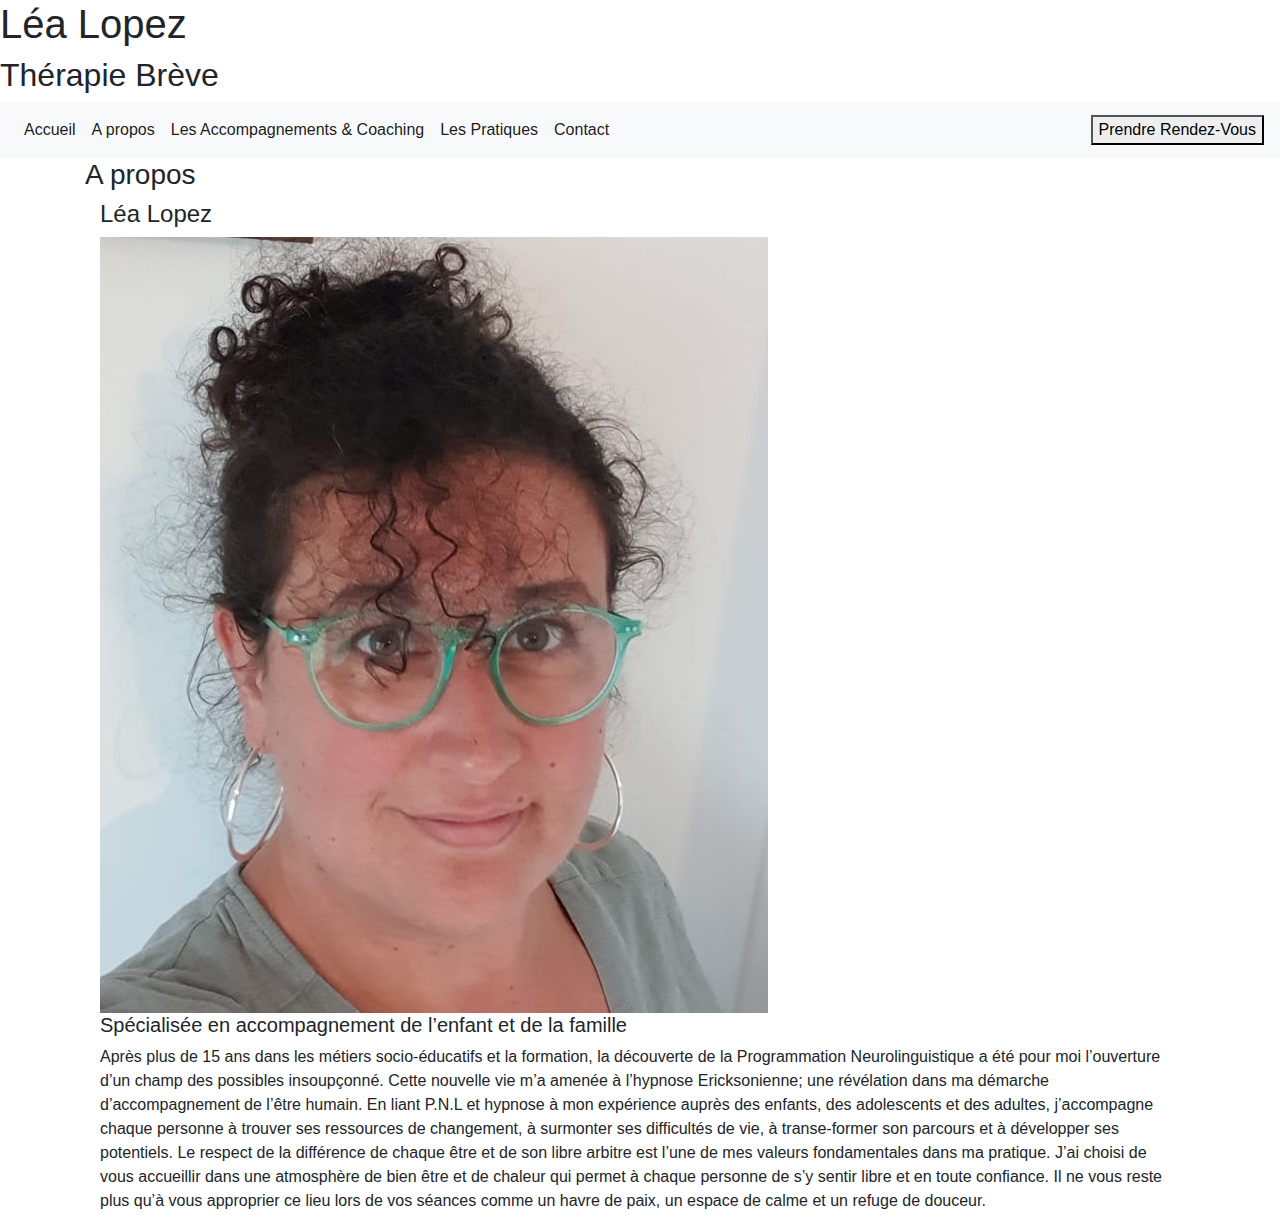
==== about.html @ 2713eb27 "first commit initial structure html" ====
<!DOCTYPE html>
<html lang="fr">
<head>
    <meta charset="UTF-8">
    <meta http-equiv="X-UA-Compatible" content="IE=edge">
    <meta name="viewport" content="width=device-width, initial-scale=1.0">
    <title>Léa Lopez Thérapie Brève</title>
    <link rel="stylesheet" href="https://maxcdn.bootstrapcdn.com/bootstrap/4.0.0/css/bootstrap.min.css" integrity="sha384-Gn5384xqQ1aoWXA+058RXPxPg6fy4IWvTNh0E263XmFcJlSAwiGgFAW/dAiS6JXm" crossorigin="anonymous">
</head>
<body>

    
   <header>
      <h1>Léa Lopez</h1>
      <h2>Thérapie Brève</h2>

      <nav class="navbar navbar-expand-lg navbar-light bg-light">
  
        <button class="navbar-toggler" type="button" data-toggle="collapse" data-target="#navbarTogglerDemo02" aria-controls="navbarTogglerDemo02" aria-expanded="false" aria-label="Toggle navigation">
          <span class="navbar-toggler-icon"></span>
        </button>
      
        <div class="collapse navbar-collapse" id="navbarTogglerDemo02">
          <ul class="navbar-nav mr-auto mt-2 mt-lg-0">
            <li class="nav-item active">
              <a class="nav-link" href="index.html">Accueil <span class="sr-only">(current)</span></a>
            </li>
            <li class="nav-item active">
                <a class="nav-link" href="about.html">A propos <span class="sr-only"></span></a>
            </li>
            <li class="nav-item active">
                <a class="nav-link" href="coaching.html">Les Accompagnements & Coaching <span class="sr-only"></span></a>
            </li>

            <li class="nav-item active">
              <a class="nav-link" href="pratiques.html">Les Pratiques <span class="sr-only"></span></a>
            </li>
              <li class="nav-item active">
                <a class="nav-link" href="contact.html">Contact<span class="sr-only"></span></a>
              </li>
          </ul>

          <button>
            Prendre Rendez-Vous
        </button>
          
        </div>
    </nav>
 
    </header> 
    <main class="container">

      <h3>A propos </h3>
        
      <div class=container>
        <h4>Léa Lopez</h4>
        <img src="/Images/photo-profil.jpg" alt="Photo de profil Léa Lopez">
        <h5> Spécialisée en accompagnement de l’enfant et de la famille</h5>
        <p>Après plus de 15 ans dans les métiers socio-éducatifs et la formation, la découverte de la Programmation Neurolinguistique a été pour moi l’ouverture d’un champ des possibles insoupçonné. Cette nouvelle vie m’a amenée à l’hypnose Ericksonienne; une révélation dans ma démarche d’accompagnement de l’être humain.
            En liant P.N.L et hypnose à mon expérience auprès des enfants, des adolescents et des adultes, j’accompagne chaque personne à trouver ses ressources de changement, à surmonter ses difficultés de vie, à transe-former son parcours et à développer ses potentiels.  
            Le respect de la différence de chaque être et de son libre arbitre est l’une de mes valeurs fondamentales dans ma pratique.
            J’ai choisi de vous accueillir dans une atmosphère de bien être et de chaleur qui permet à chaque personne de s’y sentir libre et en toute confiance.
            Il ne vous reste plus qu’à vous approprier ce lieu lors de vos séances comme un havre de paix, un espace de calme et un refuge de douceur.
        </p>
      </div>


    </main>
    <footer></footer>
    
</body>
</html>
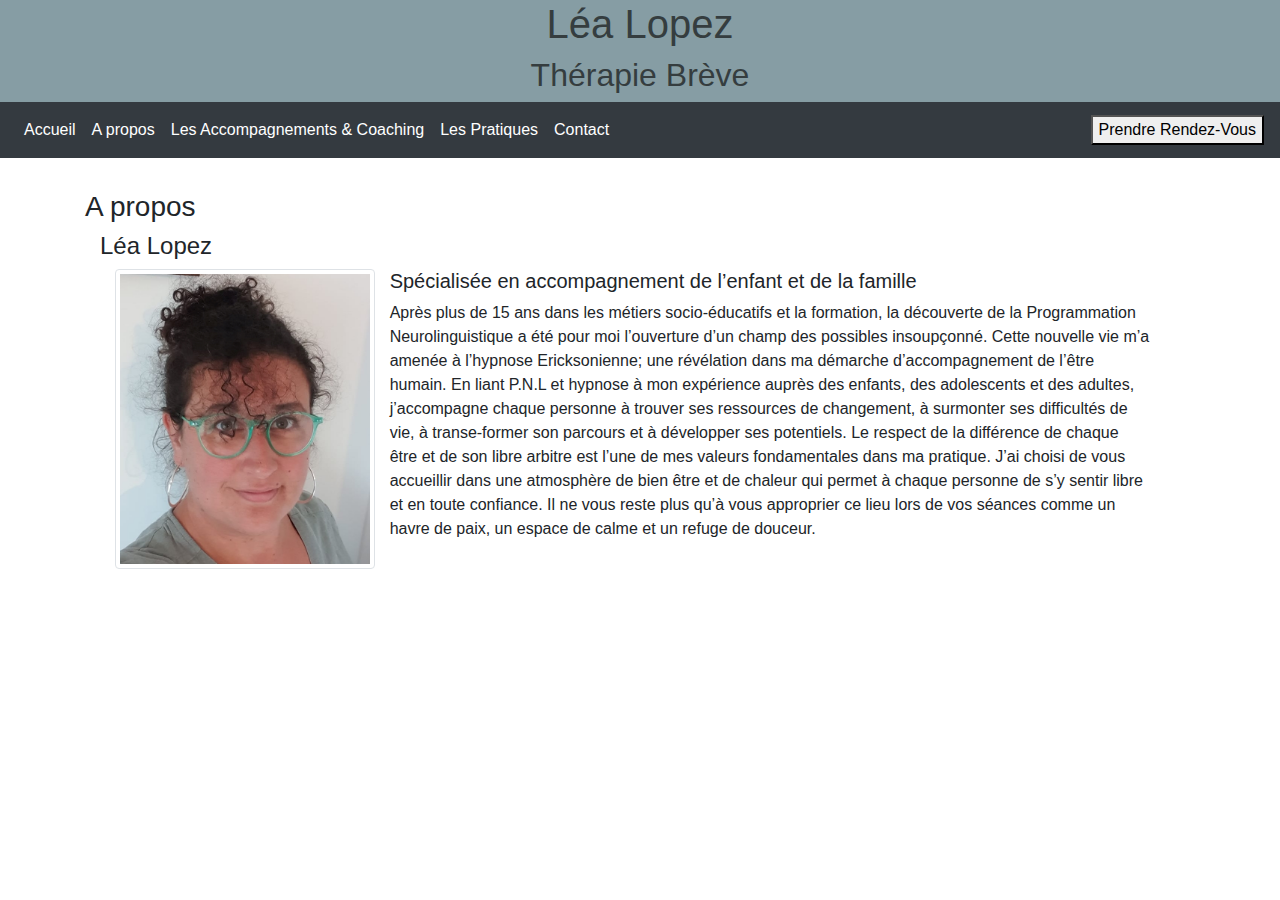
==== commit d9fe7f9e: "design 1 header" ====
--- a/about.html
+++ b/about.html
@@ -6,62 +6,46 @@
     <meta name="viewport" content="width=device-width, initial-scale=1.0">
     <title>Léa Lopez Thérapie Brève</title>
     <link rel="stylesheet" href="https://maxcdn.bootstrapcdn.com/bootstrap/4.0.0/css/bootstrap.min.css" integrity="sha384-Gn5384xqQ1aoWXA+058RXPxPg6fy4IWvTNh0E263XmFcJlSAwiGgFAW/dAiS6JXm" crossorigin="anonymous">
+    <script src="https://code.jquery.com/jquery-1.10.2.js"></script>
+    <script> 
+        $(function(){
+          $("#header").load("header.html"); 
+        });
+    </script> 
+    <style>
+      #profile-picture {
+        height: 300px;
+      }
+    </style>
+    
 </head>
 <body>
 
-    
-   <header>
-      <h1>Léa Lopez</h1>
-      <h2>Thérapie Brève</h2>
+   <div id="header"></div>
 
-      <nav class="navbar navbar-expand-lg navbar-light bg-light">
-  
-        <button class="navbar-toggler" type="button" data-toggle="collapse" data-target="#navbarTogglerDemo02" aria-controls="navbarTogglerDemo02" aria-expanded="false" aria-label="Toggle navigation">
-          <span class="navbar-toggler-icon"></span>
-        </button>
-      
-        <div class="collapse navbar-collapse" id="navbarTogglerDemo02">
-          <ul class="navbar-nav mr-auto mt-2 mt-lg-0">
-            <li class="nav-item active">
-              <a class="nav-link" href="index.html">Accueil <span class="sr-only">(current)</span></a>
-            </li>
-            <li class="nav-item active">
-                <a class="nav-link" href="about.html">A propos <span class="sr-only"></span></a>
-            </li>
-            <li class="nav-item active">
-                <a class="nav-link" href="coaching.html">Les Accompagnements & Coaching <span class="sr-only"></span></a>
-            </li>
-
-            <li class="nav-item active">
-              <a class="nav-link" href="pratiques.html">Les Pratiques <span class="sr-only"></span></a>
-            </li>
-              <li class="nav-item active">
-                <a class="nav-link" href="contact.html">Contact<span class="sr-only"></span></a>
-              </li>
-          </ul>
-
-          <button>
-            Prendre Rendez-Vous
-        </button>
-          
-        </div>
-    </nav>
- 
-    </header> 
     <main class="container">
 
       <h3>A propos </h3>
         
       <div class=container>
+
         <h4>Léa Lopez</h4>
-        <img src="/Images/photo-profil.jpg" alt="Photo de profil Léa Lopez">
-        <h5> Spécialisée en accompagnement de l’enfant et de la famille</h5>
-        <p>Après plus de 15 ans dans les métiers socio-éducatifs et la formation, la découverte de la Programmation Neurolinguistique a été pour moi l’ouverture d’un champ des possibles insoupçonné. Cette nouvelle vie m’a amenée à l’hypnose Ericksonienne; une révélation dans ma démarche d’accompagnement de l’être humain.
-            En liant P.N.L et hypnose à mon expérience auprès des enfants, des adolescents et des adultes, j’accompagne chaque personne à trouver ses ressources de changement, à surmonter ses difficultés de vie, à transe-former son parcours et à développer ses potentiels.  
-            Le respect de la différence de chaque être et de son libre arbitre est l’une de mes valeurs fondamentales dans ma pratique.
-            J’ai choisi de vous accueillir dans une atmosphère de bien être et de chaleur qui permet à chaque personne de s’y sentir libre et en toute confiance.
-            Il ne vous reste plus qu’à vous approprier ce lieu lors de vos séances comme un havre de paix, un espace de calme et un refuge de douceur.
-        </p>
+
+        <div class="container d-flex">
+          <img id="profile-picture" class="img-thumbnail" src="Images/photo-profil.jpg" alt="Photo de profil Léa Lopez">
+
+          <div class="container">
+            <h5> Spécialisée en accompagnement de l’enfant et de la famille</h5>
+            <p>Après plus de 15 ans dans les métiers socio-éducatifs et la formation, la découverte de la Programmation Neurolinguistique a été pour moi l’ouverture d’un champ des possibles insoupçonné. Cette nouvelle vie m’a amenée à l’hypnose Ericksonienne; une révélation dans ma démarche d’accompagnement de l’être humain.
+                En liant P.N.L et hypnose à mon expérience auprès des enfants, des adolescents et des adultes, j’accompagne chaque personne à trouver ses ressources de changement, à surmonter ses difficultés de vie, à transe-former son parcours et à développer ses potentiels.  
+                Le respect de la différence de chaque être et de son libre arbitre est l’une de mes valeurs fondamentales dans ma pratique.
+                J’ai choisi de vous accueillir dans une atmosphère de bien être et de chaleur qui permet à chaque personne de s’y sentir libre et en toute confiance.
+                Il ne vous reste plus qu’à vous approprier ce lieu lors de vos séances comme un havre de paix, un espace de calme et un refuge de douceur.
+            </p>
+          </div>
+        
+        </div>
+      
       </div>
 
 
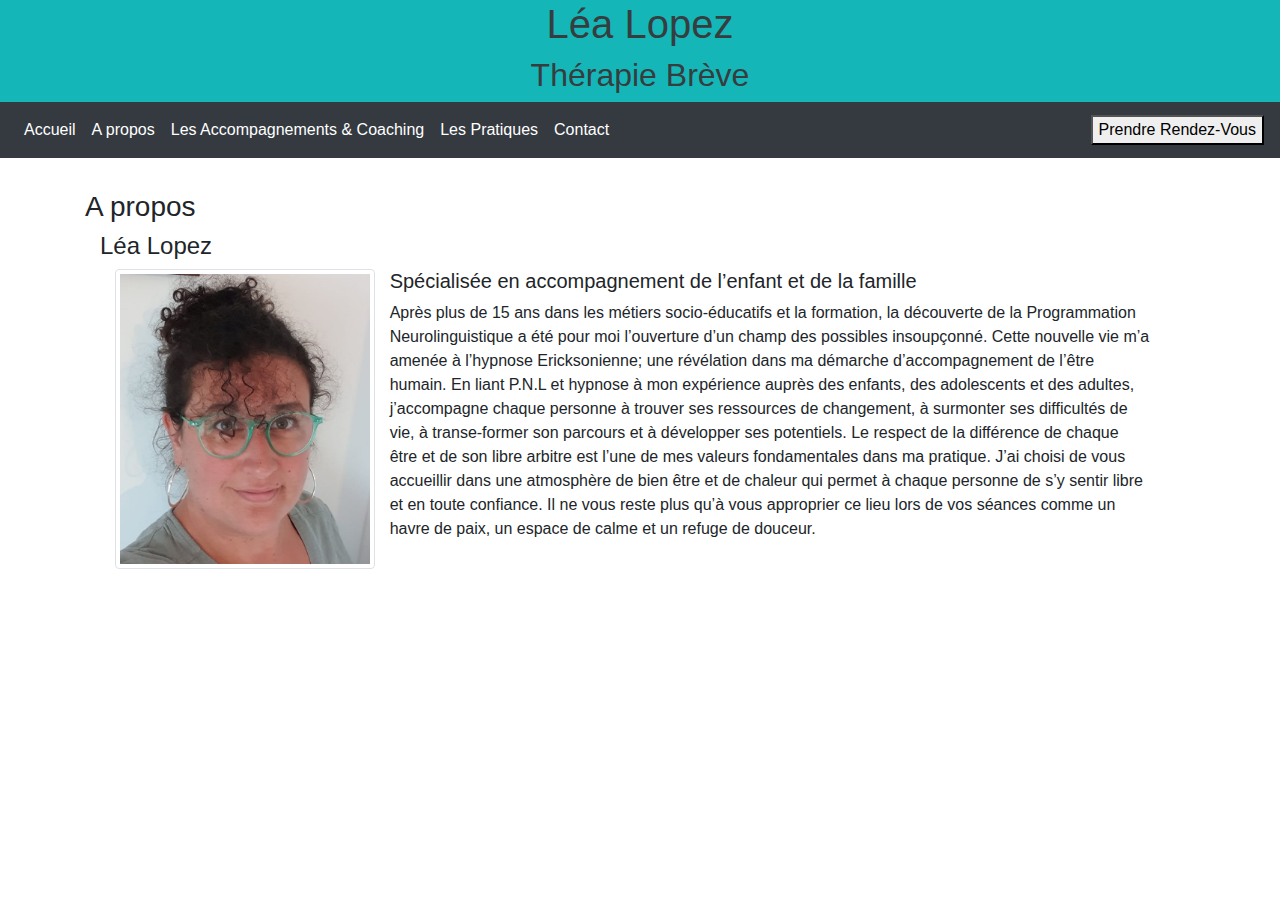
==== commit 066116bf: "contenu page accompagnement" ====
--- a/about.html
+++ b/about.html
@@ -6,6 +6,7 @@
     <meta name="viewport" content="width=device-width, initial-scale=1.0">
     <title>Léa Lopez Thérapie Brève</title>
     <link rel="stylesheet" href="https://maxcdn.bootstrapcdn.com/bootstrap/4.0.0/css/bootstrap.min.css" integrity="sha384-Gn5384xqQ1aoWXA+058RXPxPg6fy4IWvTNh0E263XmFcJlSAwiGgFAW/dAiS6JXm" crossorigin="anonymous">
+    <link rel="stylesheet" href="style.css">
     <script src="https://code.jquery.com/jquery-1.10.2.js"></script>
     <script> 
         $(function(){
--- a/style.css
+++ b/style.css
@@ -0,0 +1,12 @@
+.card {
+    background-color: rgb(249, 252, 251);
+    padding: 15px;
+    margin: 20px 0;
+}
+
+span {
+    font-style: italic;
+    font-weight: bold;
+    color:rgb(14, 99, 71); 
+    padding: 10px;
+}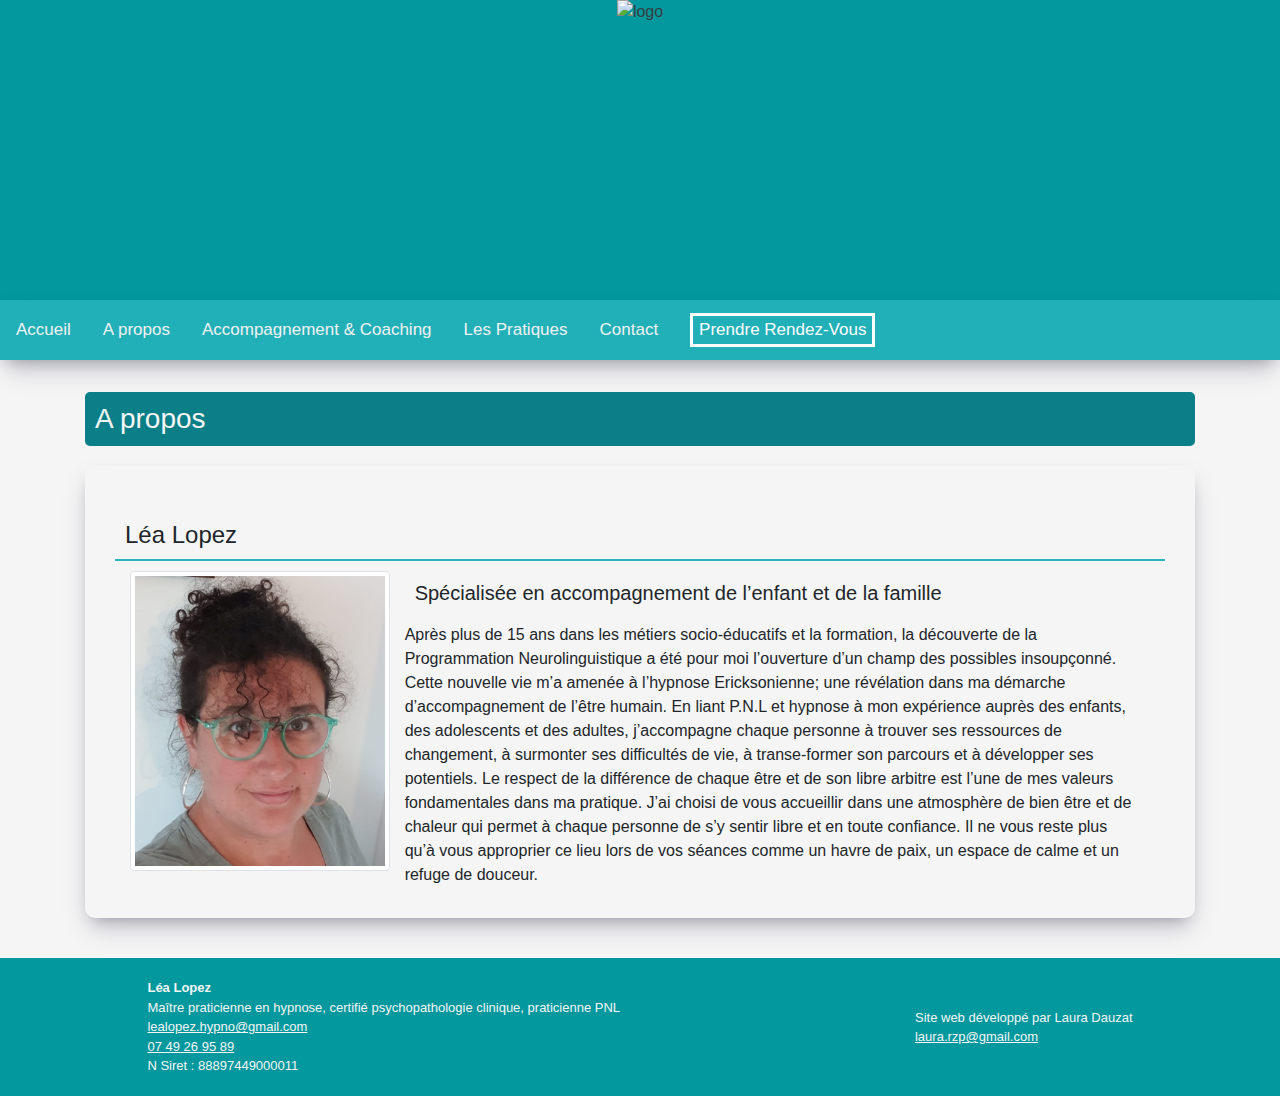
==== commit 41e7e2fe: "finalv1" ====
--- a/about.html
+++ b/about.html
@@ -11,13 +11,10 @@
     <script> 
         $(function(){
           $("#header").load("header.html"); 
+          $("#footer").load("footer.html"); 
         });
     </script> 
-    <style>
-      #profile-picture {
-        height: 300px;
-      }
-    </style>
+
     
 </head>
 <body>
@@ -25,14 +22,16 @@
    <div id="header"></div>
 
     <main class="container">
+      <h3>A propos </h3>
 
-      <h3>A propos </h3>
+    <div class="card2">
+      
         
       <div class=container>
 
         <h4>Léa Lopez</h4>
 
-        <div class="container d-flex">
+        <div class="container d-flex "  id="divapropos">
           <img id="profile-picture" class="img-thumbnail" src="Images/photo-profil.jpg" alt="Photo de profil Léa Lopez">
 
           <div class="container">
@@ -48,10 +47,11 @@
         </div>
       
       </div>
+    </div>
 
 
     </main>
-    <footer></footer>
+    <div id="footer"></div>
     
 </body>
 </html>--- a/style.css
+++ b/style.css
@@ -1,12 +1,307 @@
+body {
+  background-color: whitesmoke;
+}
+
+header img {
+  height: 300px; 
+}
+
+header #icon {
+  font-size: 30px  !important;
+  margin: 0;
+  padding: 0;
+  padding-right: 10px;
+}
+
+.navbar {
+    padding: 0 16px;  
+}
+
+.topnav {
+  box-shadow: rgba(50, 50, 93, 0.25) 0px 13px 27px -5px, rgba(0, 0, 0, 0.3) 0px 8px 16px -8px;    
+
+}
+
+ h3 {
+  background-color:  #0a7f87;
+  color: whitesmoke;
+  border-radius: 5px;
+}
+
+h4 {
+  border-bottom: #29b5be solid 2px;
+  margin-top: 30px;
+  margin-bottom: 10px;
+}
+h2, h3, h4, h5 {
+  padding: 10px;
+}
+
+h6 {
+  font-size: 1.3rem;
+}
+
+.card-container {
+  display: grid;
+  grid-template-columns: 1fr 1fr ;
+}
+
 .card {
-    background-color: rgb(249, 252, 251);
+   background-color: white;
     padding: 15px;
     margin: 20px 0;
-}
+    display: flex;
+    flex-direction: column-reverse;
+    justify-content: flex-end;
+     margin:10px; 
+     border-radius: 10px;
+     box-shadow: rgba(50, 50, 93, 0.25) 0px 13px 27px -5px, rgba(0, 0, 0, 0.3) 0px 8px 16px -8px;    
+}
+
+.card2 {
+  padding: 15px;
+  margin: 20px 0;
+  display: flex;
+  flex-direction: column;
+  justify-content: flex-end;
+   border-radius: 10px;
+   box-shadow: rgba(50, 50, 93, 0.25) 0px 13px 27px -5px, rgba(0, 0, 0, 0.3) 0px 8px 16px -8px;    
+}
+
+
 
 span {
     font-style: italic;
     font-weight: bold;
-    color:rgb(14, 99, 71); 
+    color:#29b4bed0; 
     padding: 10px;
-}+}
+
+.img-container {
+
+    display: flex;
+    align-items: center;
+    margin-left: 20px;
+    justify-content: center;
+    padding-bottom: 20px;
+
+}
+
+
+.img-container img {
+    width: 200px;
+    box-shadow: rgba(50, 50, 93, 0.25) 0px 13px 27px -5px, rgba(0, 0, 0, 0.3) 0px 8px 16px -8px;    
+
+}
+
+
+
+.topnav {
+    overflow: hidden;
+    background-color: #29b4bed0
+  }
+  
+  .topnav a {
+    float: left;
+    display: flex;
+    align-items: center;
+    color: #f2f2f2;
+    text-align: center;
+    padding: 14px 16px;
+    text-decoration: none;
+    font-size: 17px;
+    height: 60px;
+  }
+  
+  .topnav button {
+    background: none;
+    border: 3px white solid; 
+    color: white;
+    cursor: pointer; 
+  }
+
+  .topnav button:hover {
+    background: white;
+    border: 3px #29b4bed0 solid; 
+    color: #29b4bed0;
+    cursor: pointer; 
+  }
+  
+  
+  .active {
+    background-color: #29b5be;
+    color: white;
+  }
+  
+  .topnav .icon {
+    display: none;
+  }
+  
+  .dropdown {
+    float: left;
+    overflow: hidden;
+  }
+  
+  .dropdown .dropbtn {
+    font-size: 17px;    
+    border: none;
+    outline: none;
+    color: white;
+    padding: 14px 16px;
+    background-color: inherit;
+    font-family: inherit;
+    margin: 0;
+  }
+  
+  .dropdown-content {
+    display: none;
+    position: absolute;
+    background-color: #f9f9f9;
+    min-width: 160px;
+    box-shadow: 0px 8px 16px 0px rgba(0,0,0,0.2);
+    z-index: 1;
+  }
+  
+  .dropdown-content a {
+    float: none;
+    color: black;
+    padding: 12px 16px;
+    text-decoration: none;
+    display: block;
+    text-align: left;
+  }
+  
+  .topnav a:hover, .dropdown:hover .dropbtn {
+    background-color: #29b5be;
+    color: white;
+  }
+
+  .topnav #button:hover {
+    background-color: #29b4bed0;
+  }
+  
+  .dropdown-content a:hover {
+    background-color: #ddd;
+    color: black;
+  }
+  
+  .dropdown:hover .dropdown-content {
+    display: block;
+  }
+
+  #profile-picture {
+    height: 300px;
+  }
+
+  #contact {
+    width: 80%; 
+    opacity: 80%;
+    border-radius: 2%;
+    margin: 10%; 
+ }
+
+ .img-container {
+   /* width: 100%; 
+   height: 300px; */
+ }
+
+ .img-container img {
+   /* width: 100%; 
+   height: 300px;
+   object-fit: cover; */
+ }
+
+ #footer-flex-container {
+  justify-content: space-around;
+  align-content: center;
+ }
+
+ #footer-flex-container a {
+   color: whitesmoke;
+   text-decoration: underline;
+ }
+  
+ #footer-flex-container div  {
+  margin: 20px;
+ }
+
+ #footer-flex-container p  {
+  margin: 0;
+ }
+
+ #footer {
+   margin-top: 40px;
+   font-size: small;
+ }
+
+  @media screen and (max-width: 780px) {
+    .topnav a:not(:last-child), .dropdown .dropbtn {
+      display: none;
+    }
+    .topnav a.icon {
+      float: right;
+      display: block;
+    }
+
+    #divapropos {
+      flex-direction: column;
+    }
+
+    #profile-picture {
+      width:100%;
+      height: unset; 
+    }
+
+    .card-container {
+      grid-template-columns: 1fr;
+    }
+
+    #footer-flex-container {
+      flex-direction: column;
+    }
+
+    #footer-flex-container div {
+      width: 80%;
+    }
+    
+  }
+  
+  @media screen and (max-width: 600px) {
+    .topnav.responsive {position: relative;}
+    .topnav.responsive .icon {
+      position: absolute;
+      right: 0;
+      top: 0;
+    }
+    .topnav.responsive a {
+      float: none;
+      display: block;
+      text-align: left;
+    }
+    .topnav.responsive .dropdown {float: none;}
+    .topnav.responsive .dropdown-content {position: relative;}
+    .topnav.responsive .dropdown .dropbtn {
+      display: block;
+      width: 100%;
+      text-align: left;
+    }
+
+    header img {
+      height: 200px;
+    }
+
+    h4 {
+      margin-top: 10px; 
+    }
+
+    #divapropos {
+      padding-left: 0px;
+      padding-right: 0px;
+    }
+
+    #contact {
+      width: 100%;
+    }
+
+   
+  }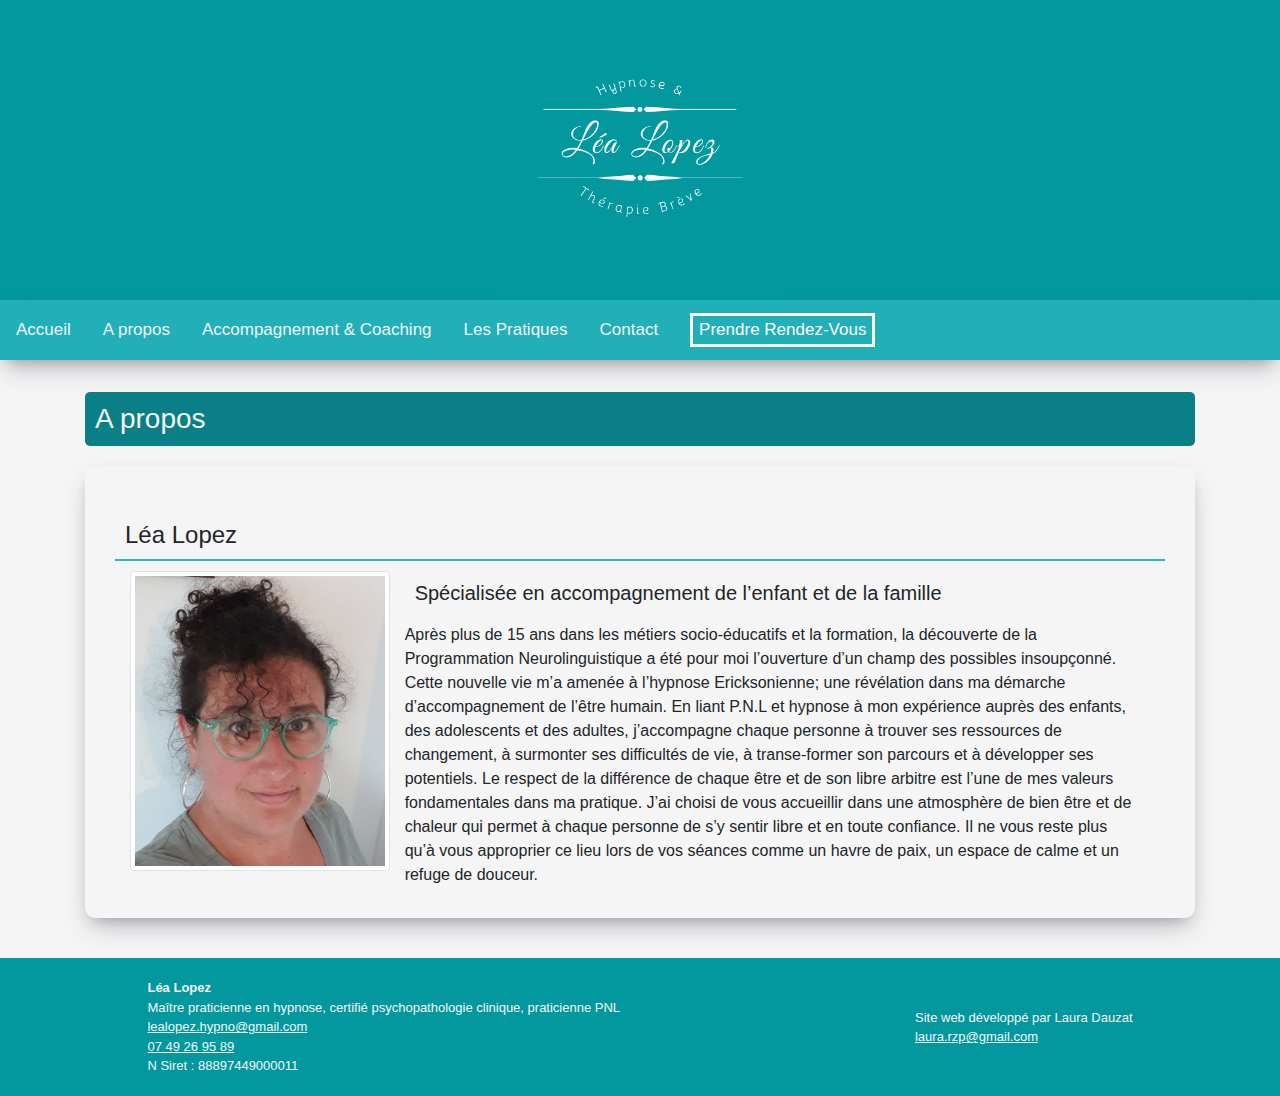
==== commit 9ab1dc3b: "favicon" ====
--- a/about.html
+++ b/about.html
@@ -7,6 +7,7 @@
     <title>Léa Lopez Thérapie Brève</title>
     <link rel="stylesheet" href="https://maxcdn.bootstrapcdn.com/bootstrap/4.0.0/css/bootstrap.min.css" integrity="sha384-Gn5384xqQ1aoWXA+058RXPxPg6fy4IWvTNh0E263XmFcJlSAwiGgFAW/dAiS6JXm" crossorigin="anonymous">
     <link rel="stylesheet" href="style.css">
+    <link rel="icon" href="Images/smalllogo.png">
     <script src="https://code.jquery.com/jquery-1.10.2.js"></script>
     <script> 
         $(function(){
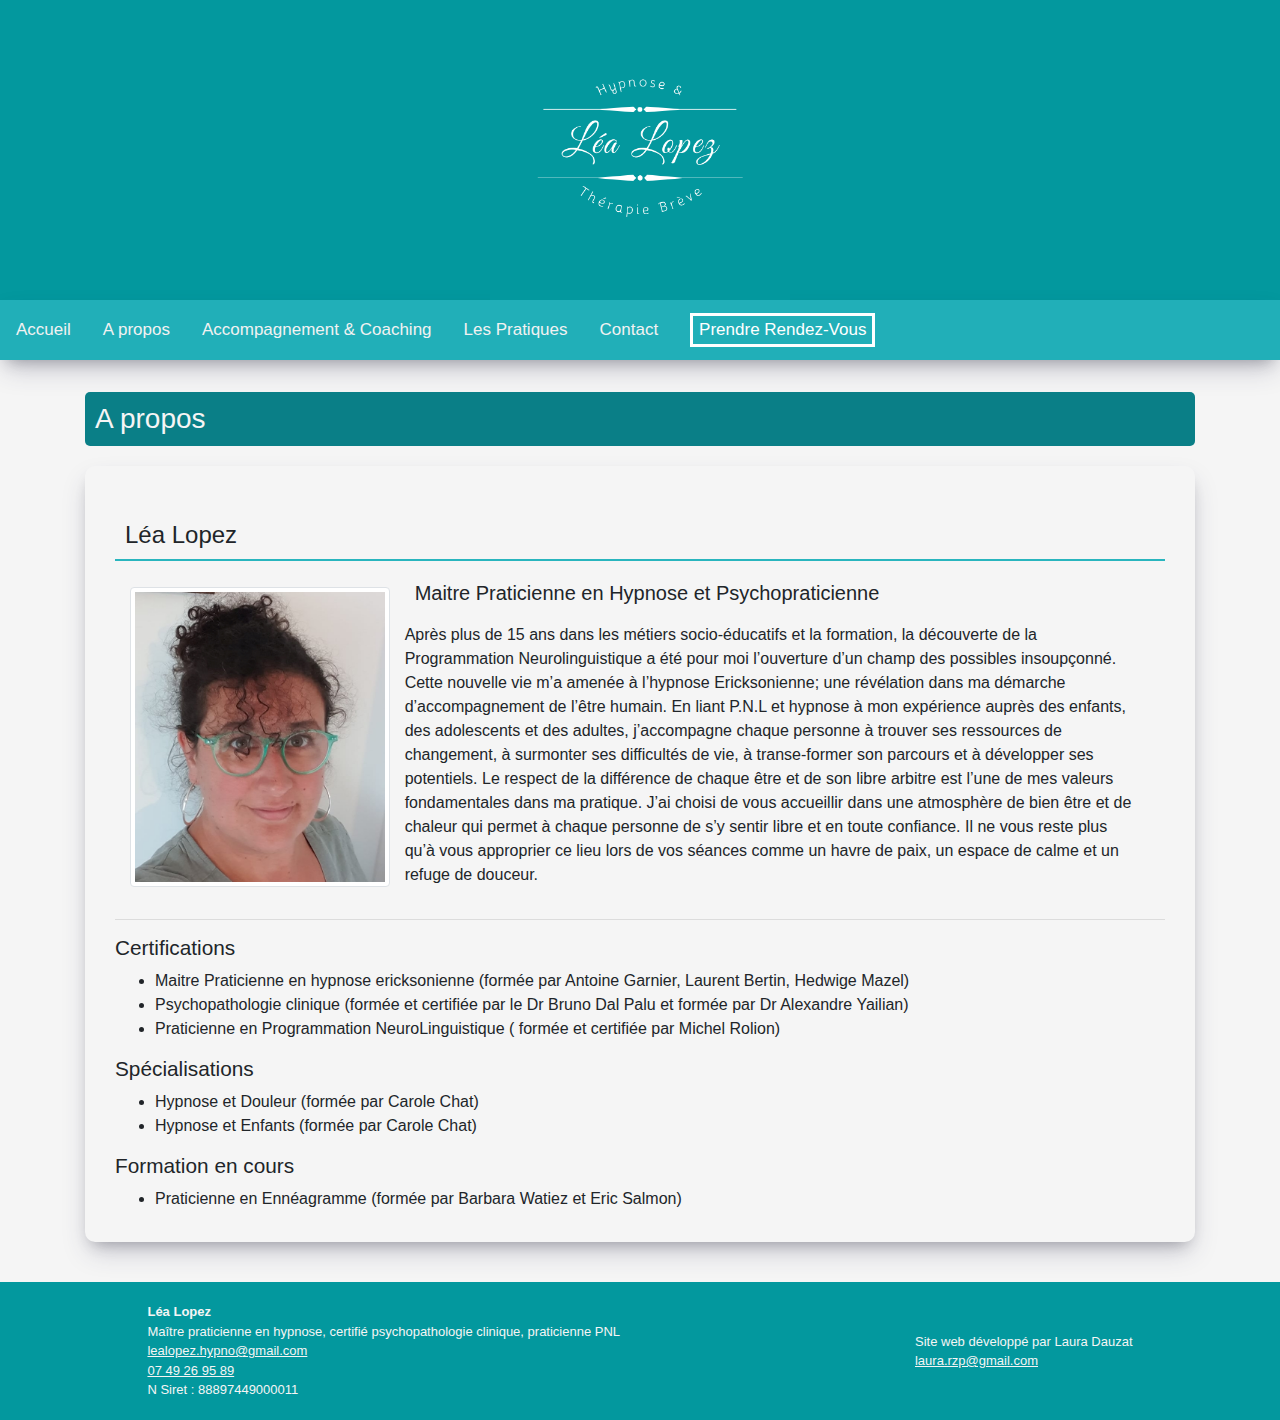
==== commit fac69129: "added images pratiques" ====
--- a/about.html
+++ b/about.html
@@ -32,19 +32,43 @@
 
         <h4>Léa Lopez</h4>
 
-        <div class="container d-flex "  id="divapropos">
+        <div class="container d-flex align-items-center "  id="divapropos">
           <img id="profile-picture" class="img-thumbnail" src="Images/photo-profil.jpg" alt="Photo de profil Léa Lopez">
 
           <div class="container">
-            <h5> Spécialisée en accompagnement de l’enfant et de la famille</h5>
+            <h5> Maitre Praticienne en Hypnose et Psychopraticienne</h5>
             <p>Après plus de 15 ans dans les métiers socio-éducatifs et la formation, la découverte de la Programmation Neurolinguistique a été pour moi l’ouverture d’un champ des possibles insoupçonné. Cette nouvelle vie m’a amenée à l’hypnose Ericksonienne; une révélation dans ma démarche d’accompagnement de l’être humain.
                 En liant P.N.L et hypnose à mon expérience auprès des enfants, des adolescents et des adultes, j’accompagne chaque personne à trouver ses ressources de changement, à surmonter ses difficultés de vie, à transe-former son parcours et à développer ses potentiels.  
                 Le respect de la différence de chaque être et de son libre arbitre est l’une de mes valeurs fondamentales dans ma pratique.
                 J’ai choisi de vous accueillir dans une atmosphère de bien être et de chaleur qui permet à chaque personne de s’y sentir libre et en toute confiance.
                 Il ne vous reste plus qu’à vous approprier ce lieu lors de vos séances comme un havre de paix, un espace de calme et un refuge de douceur.
             </p>
+         
           </div>
         
+        </div>
+
+        <div class="certif">
+          <hr>
+          <h6>Certifications </h6> 
+          <ul>
+            <li>Maitre Praticienne en hypnose ericksonienne (formée par Antoine Garnier, Laurent Bertin, Hedwige Mazel)</li>
+            <li>Psychopathologie clinique (formée et certifiée par le Dr Bruno Dal Palu et formée par Dr Alexandre Yailian)</li>
+            <li>Praticienne en Programmation NeuroLinguistique ( formée et certifiée par Michel Rolion)</li>
+          </ul>
+
+          <h6>Spécialisations</h6>
+
+          <ul>
+            <li>Hypnose et Douleur (formée par Carole Chat)</li>
+            <li>Hypnose et Enfants (formée par Carole Chat)</li>
+          </ul>
+
+          <h6>Formation en cours</h6>
+          <ul>
+            <li>Praticienne en Ennéagramme (formée par Barbara Watiez et Eric Salmon)</li>
+          </ul>
+
         </div>
       
       </div>
--- a/style.css
+++ b/style.css
@@ -90,7 +90,7 @@
 
 .img-container img {
     width: 200px;
-    box-shadow: rgba(50, 50, 93, 0.25) 0px 13px 27px -5px, rgba(0, 0, 0, 0.3) 0px 8px 16px -8px;    
+   
 
 }
 
@@ -200,15 +200,17 @@
     margin: 10%; 
  }
 
- .img-container {
-   /* width: 100%; 
-   height: 300px; */
- }
-
- .img-container img {
-   /* width: 100%; 
-   height: 300px;
-   object-fit: cover; */
+ #pratiques .img-container {
+   margin-top: 30px;
+ }
+
+ #pratiques .img-container img {
+  width: 70%;
+    max-height: 394px;
+    object-fit: cover;
+    object-position: top;
+  box-shadow: rgb(50 50 93 / 25%) 0px 13px 27px -5px, rgb(0 0 0 / 30%) 0px 8px 16px -8px;
+
  }
 
  #footer-flex-container {
@@ -233,6 +235,8 @@
    margin-top: 40px;
    font-size: small;
  }
+
+
 
   @media screen and (max-width: 780px) {
     .topnav a:not(:last-child), .dropdown .dropbtn {
